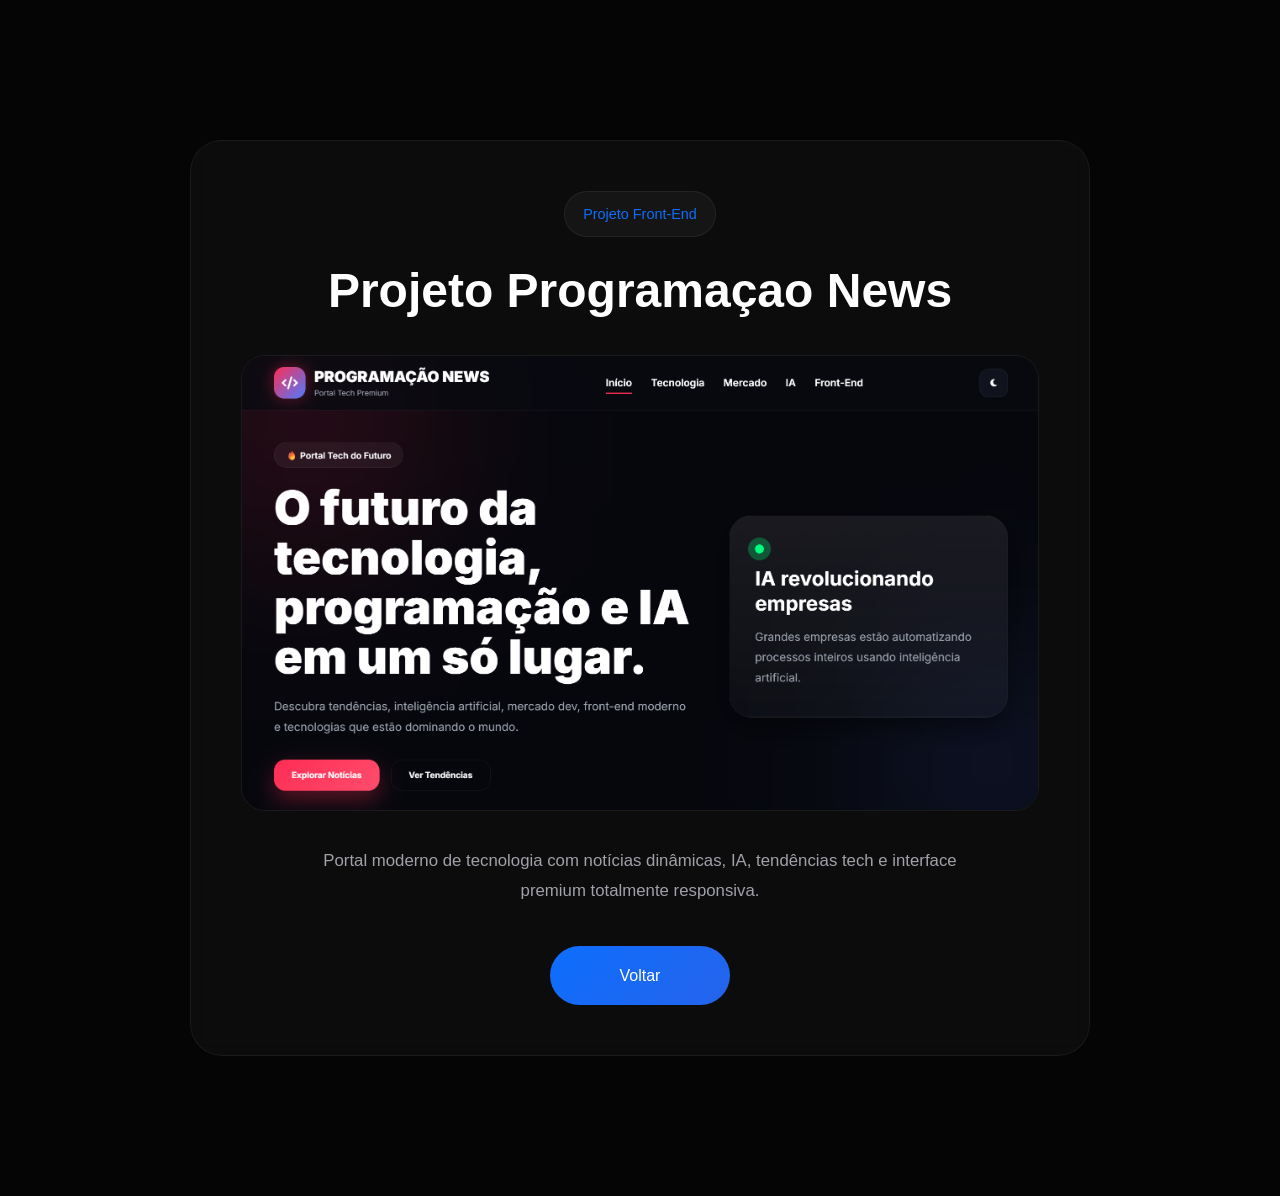
==== projetos/news.html @ bfdc754b "Add files via upload" ====
<!DOCTYPE html>
<html lang="pt-br">
<head>

  <meta charset="UTF-8">

  <meta name="viewport" content="width=device-width, initial-scale=1.0">

  <title>Projeto news</title>

  <link rel="stylesheet" href="../style.css">

</head>

<body>

<section class="project-page">

  <div class="container">

    <div class="project-content">

      <span class="project-tag">
        Projeto Front-End
      </span>

      <h1>
        Projeto Programaçao News
      </h1>

      <img src="../img/news.png" alt="Projeto Agendamentos">

      <p>
        Portal moderno de tecnologia com notícias dinâmicas, IA, tendências tech e interface premium totalmente responsiva.
      </p>

      <a href="../index.html" class="btn project-btn">
        Voltar
      </a>

    </div>

  </div>

</section>

</body>
</html>
---- style.css ----
/* =========================================================
   RESET
========================================================= */

*{
  margin:0;
  padding:0;
  box-sizing:border-box;
}

html{
  scroll-behavior:smooth;
}

body{
  font-family:'Poppins',sans-serif;
  background:var(--bg);
  color:var(--text);
  line-height:1.7;
  -webkit-font-smoothing:antialiased;
  overflow-x:hidden;
  position:relative;
}

/* =========================================================
   VARIÁVEIS
========================================================= */

:root{

  --bg:#050505;

  --bg-secondary:#0b0b0b;

  --card:#101010;

  --border:rgba(255,255,255,.06);

  --primary:#0d6efd;

  --primary-hover:#2563eb;

  --text:#ffffff;

  --subtext:#a1a1aa;

  --shadow:0 20px 50px rgba(0,0,0,.45);

  --gradient:
  linear-gradient(
    135deg,
    #0d6efd,
    #2563eb
  );

}

/* =========================================================
   BASE
========================================================= */

img{
  max-width:100%;
  display:block;
}

a{
  text-decoration:none;
}

ul{
  list-style:none;
}

.container{
  width:100%;
  max-width:1200px;
  margin:auto;
  padding:0 24px;
}

section{
  padding:120px 0;
  position:relative;
}

::selection{
  background:var(--primary);
  color:#fff;
}

/* =========================================================
   BG EFFECT
========================================================= */

.bg-effect{

  position:fixed;

  width:600px;

  height:600px;

  background:rgba(13,110,253,.12);

  filter:blur(160px);

  top:-200px;

  right:-200px;

  z-index:-1;

  pointer-events:none;

}

/* =========================================================
   HEADER
========================================================= */

.header{

  position:fixed;

  top:0;

  width:100%;

  z-index:1000;

  backdrop-filter:blur(18px);

  background:rgba(5,5,5,.72);

  border-bottom:1px solid transparent;

  transition:.35s;

}

.header.scroll{

  border-color:var(--border);

  background:rgba(5,5,5,.92);

}

/* =========================================================
   NAV
========================================================= */

.nav{

  height:82px;

  display:flex;

  align-items:center;

  justify-content:space-between;

}

.logo{

  color:var(--text);

  font-size:1.5rem;

  font-weight:700;

  letter-spacing:-1px;

}

.logo span{
  color:var(--primary);
}

.nav-list{

  display:flex;

  align-items:center;

  gap:36px;

}

.nav-list a{

  color:var(--text);

  font-size:.95rem;

  font-weight:500;

  position:relative;

  transition:.3s;

}

.nav-list a::after{

  content:"";

  position:absolute;

  left:0;

  bottom:-8px;

  width:0;

  height:2px;

  background:var(--primary);

  transition:.3s;

}

.nav-list a:hover::after,
.active-link::after{
  width:100%;
}

.menu-toggle{

  display:none;

  color:#fff;

  font-size:1.4rem;

  cursor:pointer;

}

/* =========================================================
   HERO
========================================================= */

.hero{

  min-height:100vh;

  display:flex;

  align-items:center;

  overflow:hidden;

}

.hero-content{

  display:grid;

  grid-template-columns:1.2fr .8fr;

  align-items:center;

  gap:70px;

}

.tag{

  display:inline-flex;

  align-items:center;

  justify-content:center;

  padding:10px 18px;

  border-radius:999px;

  background:rgba(255,255,255,.04);

  border:1px solid var(--border);

  color:var(--subtext);

  margin-bottom:28px;

  font-size:.9rem;

}

.hero h1{

  font-size:4.5rem;

  line-height:1.05;

  letter-spacing:-3px;

  margin-bottom:24px;

}

.hero p{

  color:var(--subtext);

  font-size:1.05rem;

  max-width:620px;

  margin-bottom:40px;

}

/* =========================================================
   HERO BUTTONS
========================================================= */

.hero-buttons{

  display:flex;

  align-items:center;

  gap:18px;

  flex-wrap:wrap;

  margin-bottom:45px;

}

.btn{

  position:relative;

  overflow:hidden;

  padding:15px 30px;

  border-radius:999px;

  background:var(--gradient);

  color:#fff;

  font-weight:500;

  border:1px solid transparent;

  transition:.35s;

  display:inline-flex;

  align-items:center;

  justify-content:center;

}

.btn:hover{

  transform:translateY(-5px);

  box-shadow:
  0 15px 35px rgba(13,110,253,.3);

}

.btn-outline{

  background:transparent;

  border:1px solid rgba(255,255,255,.1);

}

.btn-outline:hover{

  border-color:rgba(13,110,253,.35);

  background:rgba(255,255,255,.03);

}

/* =========================================================
   HERO INFO
========================================================= */

.hero-mini-info{

  display:flex;

  gap:18px;

  flex-wrap:wrap;

}

.mini-card{

  background:rgba(255,255,255,.03);

  border:1px solid var(--border);

  padding:20px;

  border-radius:22px;

  min-width:160px;

}

.mini-card h3{

  font-size:1.4rem;

  margin-bottom:6px;

}

.mini-card span{

  color:var(--subtext);

  font-size:.9rem;

}

/* =========================================================
   HERO VISUAL
========================================================= */

.hero-visual{

  display:flex;

  justify-content:center;

}

.hero-card{

  position:relative;

  width:100%;

  max-width:420px;

  background:rgba(255,255,255,.03);

  border:1px solid var(--border);

  border-radius:32px;

  padding:40px;

  overflow:hidden;

  backdrop-filter:blur(20px);

}

.card-glow{

  position:absolute;

  width:220px;

  height:220px;

  background:rgba(13,110,253,.22);

  border-radius:50%;

  filter:blur(80px);

  top:-50px;

  right:-50px;

}

.code-tag{

  color:var(--primary);

  font-size:.9rem;

  font-weight:500;

  display:inline-block;

  margin-bottom:20px;

}

.hero-card h2{

  font-size:2rem;

  line-height:1.2;

  margin-bottom:28px;

}

.hero-stack{

  display:flex;

  flex-wrap:wrap;

  gap:12px;

}

.hero-stack span{

  padding:10px 16px;

  border-radius:999px;

  background:rgba(255,255,255,.04);

  border:1px solid var(--border);

  color:var(--subtext);

  font-size:.85rem;

}

/* =========================================================
   SECTION HEADER
========================================================= */

.section-header{

  text-align:center;

  margin-bottom:70px;

}

.section-tag{

  color:var(--primary);

  font-size:.95rem;

  font-weight:500;

  margin-bottom:14px;

  display:inline-block;

}

.section-header h2{

  font-size:2.7rem;

  line-height:1.2;

}

/* =========================================================
   ABOUT
========================================================= */

.about{
  background:var(--bg-secondary);
}

.about-content{

  display:flex;

  justify-content:center;

}

.about-text{

  max-width:850px;

  text-align:center;

}

.about-text h2{

  font-size:2.8rem;

  margin-bottom:24px;

  line-height:1.2;

}

.about-text p{

  color:var(--subtext);

  margin-bottom:20px;

}

.about-info{

  display:grid;

  grid-template-columns:repeat(3,1fr);

  gap:20px;

  margin-top:50px;

}

.info-card{

  background:rgba(255,255,255,.03);

  border:1px solid var(--border);

  border-radius:24px;

  padding:30px;

  transition:.35s;

}

.info-card:hover{

  transform:translateY(-8px);

  border-color:rgba(13,110,253,.25);

}

.info-card h3{

  font-size:1.8rem;

  margin-bottom:10px;

}

.info-card span{

  color:var(--subtext);

}

/* =========================================================
   STACK
========================================================= */

.stack-grid{

  display:grid;

  grid-template-columns:
  repeat(auto-fit,minmax(180px,1fr));

  gap:22px;

}

.stack-card{

  background:rgba(255,255,255,.03);

  border:1px solid var(--border);

  border-radius:24px;

  padding:35px;

  text-align:center;

  transition:.35s;

}

.stack-card:hover{

  transform:translateY(-8px);

  border-color:rgba(13,110,253,.25);

}

.stack-card i{

  font-size:2rem;

  color:var(--primary);

  margin-bottom:18px;

}

.stack-card span{

  color:var(--subtext);

  font-size:.95rem;

}

/* =========================================================
   SERVICES
========================================================= */

.services{
  background:var(--bg-secondary);
}

.services-grid{

  display:grid;

  grid-template-columns:
  repeat(auto-fit,minmax(280px,1fr));

  gap:24px;

}

.service-card{

  background:rgba(255,255,255,.03);

  border:1px solid var(--border);

  border-radius:28px;

  padding:35px;

  transition:.35s;

}

.service-card:hover{

  transform:translateY(-8px);

  border-color:rgba(13,110,253,.25);

}

.service-card i{

  font-size:2rem;

  color:var(--primary);

  margin-bottom:22px;

}

.service-card h3{

  margin-bottom:14px;

}

.service-card p{

  color:var(--subtext);

}

/* =========================================================
   WHY ME
========================================================= */

.why-grid{

  display:grid;

  grid-template-columns:
  repeat(auto-fit,minmax(280px,1fr));

  gap:24px;

}

.why-card{

  background:rgba(255,255,255,.03);

  border:1px solid var(--border);

  border-radius:28px;

  padding:35px;

  transition:.35s;

}

.why-card:hover{

  transform:translateY(-8px);

  border-color:rgba(13,110,253,.25);

}

.why-card i{

  color:var(--primary);

  font-size:2rem;

  margin-bottom:20px;

}

.why-card h3{

  margin-bottom:14px;

}

.why-card p{

  color:var(--subtext);

}

/* =========================================================
   PROJECTS
========================================================= */

.projects{
  background:var(--bg-secondary);
}

.grid{

  display:grid;

  grid-template-columns:
  repeat(auto-fit,minmax(320px,1fr));

  gap:28px;

}

.card{

  position:relative;

  background:
  linear-gradient(
    180deg,
    #101010,
    #0b0b0b
  );

  border:1px solid var(--border);

  border-radius:30px;

  overflow:hidden;

  transition:.4s;

}

.card:hover{

  transform:translateY(-10px);

  border-color:rgba(13,110,253,.2);

  box-shadow:var(--shadow);

}

.card-img{

  overflow:hidden;

  position:relative;

}

.card-img img{

  transition:.5s;

}

.card:hover img{
  transform:scale(1.05);
}

.overlay{

  position:absolute;

  inset:0;

  background:rgba(0,0,0,.45);

  display:flex;

  align-items:center;

  justify-content:center;

  opacity:0;

  transition:.35s;

}

.card:hover .overlay{
  opacity:1;
}

.overlay span{

  background:rgba(13,110,253,.9);

  padding:10px 20px;

  border-radius:999px;

  color:#fff;

  font-size:.9rem;

}

.card-content{

  padding:30px;

}

.card-content h3{

  font-size:1.35rem;

  margin-bottom:16px;

}

.card-content p{

  color:var(--subtext);

  margin-bottom:24px;

}

.tech{

  display:flex;

  gap:10px;

  flex-wrap:wrap;

  margin-bottom:26px;

}

.tech span{

  padding:8px 14px;

  border-radius:999px;

  background:rgba(255,255,255,.04);

  border:1px solid var(--border);

  color:var(--subtext);

  font-size:.82rem;

}

/* =========================================================
   PROJECT PAGE
========================================================= */

.project-page{

  min-height:100vh;

  display:flex;

  align-items:center;

  justify-content:center;

  padding:140px 0;

  background:var(--bg);

}

.project-content{

  width:100%;

  max-width:900px;

  margin:auto;

  text-align:center;

  background:rgba(255,255,255,.03);

  border:1px solid var(--border);

  border-radius:32px;

  padding:50px;

  backdrop-filter:blur(10px);

}

.project-tag{

  display:inline-block;

  padding:10px 18px;

  border-radius:999px;

  background:rgba(255,255,255,.04);

  border:1px solid var(--border);

  color:var(--primary);

  font-size:.9rem;

  margin-bottom:25px;

}

.project-content h1{

  font-size:3rem;

  margin-bottom:35px;

  line-height:1.2;

}

.project-content img{

  width:100%;

  border-radius:24px;

  margin-bottom:35px;

  border:1px solid var(--border);

}

.project-content p{

  color:var(--subtext);

  font-size:1.05rem;

  line-height:1.8;

  margin-bottom:40px;

  max-width:700px;

  margin-inline:auto;

}

.project-btn{

  display:inline-flex;

  align-items:center;

  justify-content:center;

  min-width:180px;

}

/* =========================================================
   CTA
========================================================= */

.cta{

  text-align:center;

}

.cta-content{

  max-width:850px;

}

.cta h2{

  font-size:3rem;

  line-height:1.2;

  margin-bottom:20px;

}

.cta p{

  color:var(--subtext);

  margin-bottom:35px;

}

/* =========================================================
   FOOTER
========================================================= */

.footer{

  padding:90px 0;

  border-top:1px solid var(--border);

  background:#040404;

}

.footer-content{

  text-align:center;

}

.footer-content h2{

  font-size:2rem;

  margin-bottom:20px;

}

.footer-content h2 span{
  color:var(--primary);
}

.footer-content p{

  max-width:650px;

  margin:0 auto 18px;

  color:var(--subtext);

}

.footer-text{

  display:block;

  margin-bottom:35px;

  color:var(--subtext);

}

.social{

  display:flex;

  justify-content:center;

  gap:18px;

  margin-bottom:35px;

}

.social a{

  width:52px;

  height:52px;

  border-radius:50%;

  display:flex;

  align-items:center;

  justify-content:center;

  background:rgba(255,255,255,.03);

  border:1px solid var(--border);

  color:#fff;

  transition:.35s;

}

.social a:hover{

  transform:translateY(-5px);

  color:var(--primary);

  border-color:rgba(13,110,253,.25);

}

.copy{

  color:var(--subtext);

  font-size:.9rem;

}

/* =========================================================
   ANIMAÇÕES
========================================================= */

.hidden{

  opacity:0;

  transform:translateY(40px);

  transition:.7s;

}

.show{

  opacity:1;

  transform:translateY(0);

}

/* =========================================================
   RESPONSIVO
========================================================= */

@media(max-width:992px){

  .hero-content{

    grid-template-columns:1fr;

    text-align:center;

  }

  .hero p{
    margin-inline:auto;
  }

  .hero-buttons{
    justify-content:center;
  }

  .hero-mini-info{
    justify-content:center;
  }

  .hero h1{
    font-size:3.5rem;
  }

  .about-info{
    grid-template-columns:1fr;
  }

}

@media(max-width:768px){

  section{
    padding:90px 0;
  }

  .menu-toggle{
    display:block;
  }

  .nav-list{

    position:absolute;

    top:82px;

    right:-100%;

    width:260px;

    background:#0b0b0b;

    flex-direction:column;

    align-items:flex-start;

    padding:30px;

    border-left:1px solid var(--border);

    border-bottom:1px solid var(--border);

    transition:.35s;

  }

  .nav-list.active{
    right:0;
  }

  .hero{
    padding-top:130px;
  }

  .hero h1{

    font-size:2.7rem;

    letter-spacing:-2px;

  }

  .section-header h2{

    font-size:2rem;

  }

  .about-text h2{

    font-size:2.2rem;

  }

  .cta h2{

    font-size:2.3rem;

  }

  .project-page{

    padding:120px 0 80px;

  }

  .project-content{

    padding:30px 22px;

  }

  .project-content h1{

    font-size:2rem;

  }

  .project-content p{

    font-size:.95rem;

  }

}

@media(max-width:480px){

  .hero h1{
    font-size:2.2rem;
  }

  .hero-buttons{
    flex-direction:column;
  }

  .btn{

    width:100%;

    text-align:center;

  }

  .grid{
    grid-template-columns:1fr;
  }

}
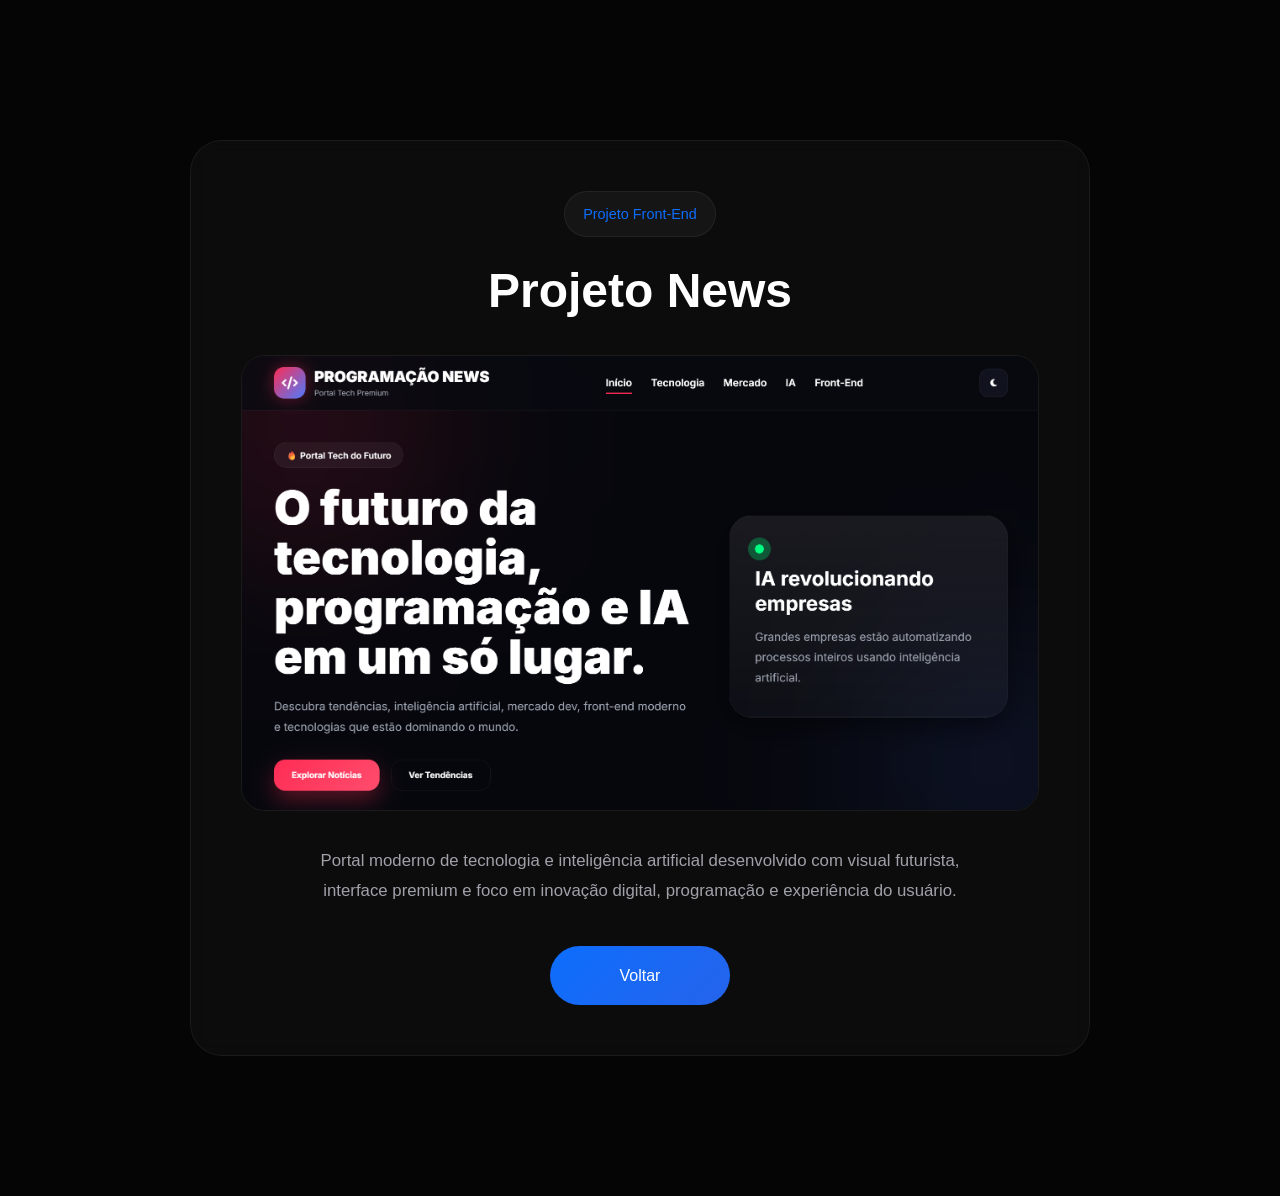
==== commit e370eabc: "Update news.html" ====
--- a/projetos/news.html
+++ b/projetos/news.html
@@ -6,7 +6,7 @@
 
   <meta name="viewport" content="width=device-width, initial-scale=1.0">
 
-  <title>Projeto news</title>
+  <title>Projeto News</title>
 
   <link rel="stylesheet" href="../style.css">
 
@@ -25,13 +25,14 @@
       </span>
 
       <h1>
-        Projeto Programaçao News
+        Projeto News
       </h1>
 
       <img src="../img/news.png" alt="Projeto Agendamentos">
 
       <p>
-        Portal moderno de tecnologia com notícias dinâmicas, IA, tendências tech e interface premium totalmente responsiva.
+        Portal moderno de tecnologia e inteligência artificial desenvolvido com visual futurista, interface premium e foco em inovação digital, programação e experiência do usuário.
+
       </p>
 
       <a href="../index.html" class="btn project-btn">
@@ -45,4 +46,4 @@
 </section>
 
 </body>
-</html>+</html>
